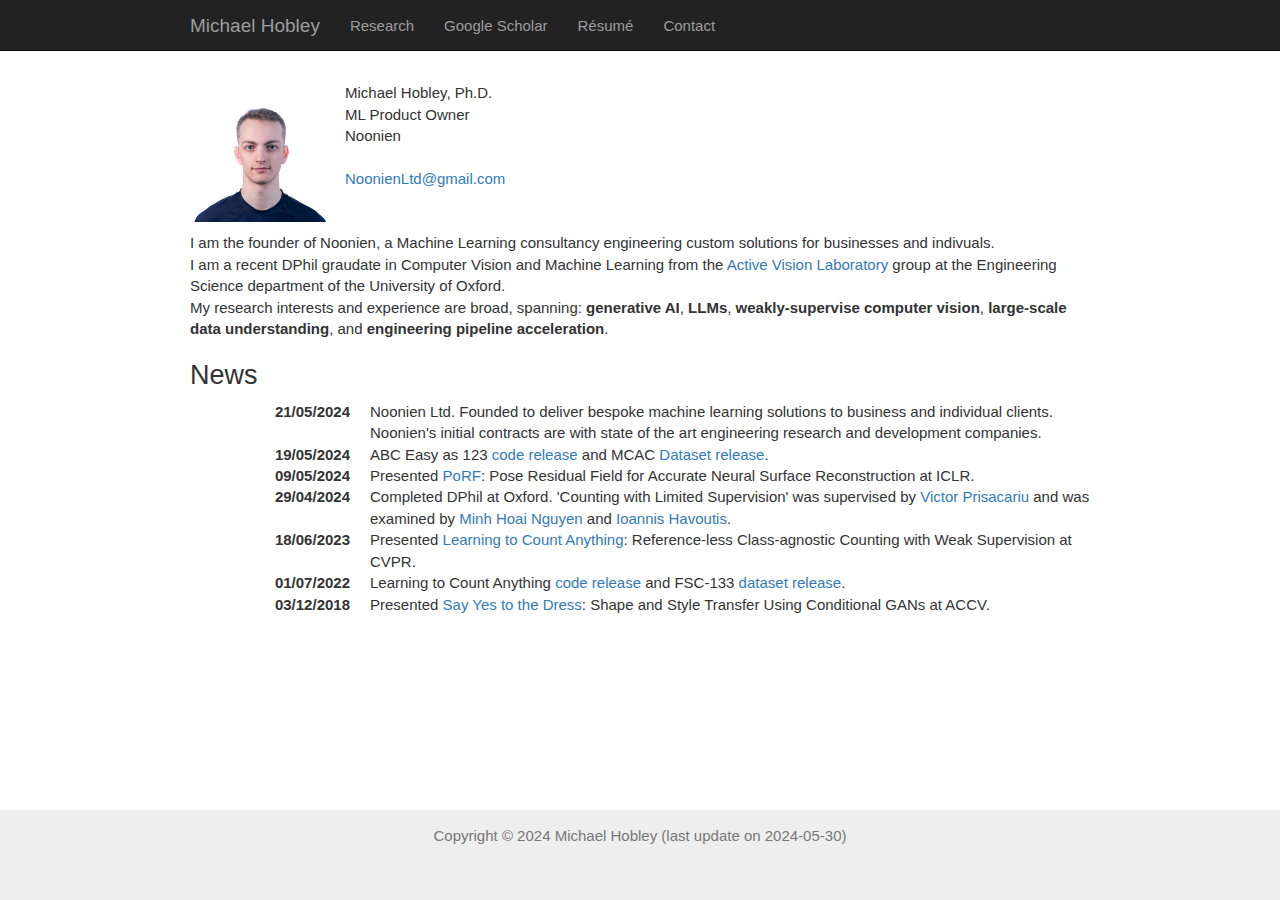
==== index.html @ 0b1c0800 "Initial commit" ====
<!DOCTYPE html>
<html>

<head>
  <meta http-equiv="Content-Type" content="text/html; charset=UTF-8">

  <meta http-equiv="X-UA-Compatible" content="IE=edge">
  <meta name="viewport" content="width=device-width, initial-scale=1">

  <title>Michael Hobley</title>
  <meta name="description" content="Michael Hobley&#39;s home page.
">

  <!-- Bootstrap -->
  <script async="" src="./files/async-ads.js"></script>
  <script type="text/javascript" async="" src="./files/f.txt"></script>
  <script type="text/javascript" async="" src="./files/ga.js"></script>
  <script type="text/javascript" src="./files/jquery.min.js"></script>
  <script type="text/javascript" src="./files/bootstrap.min.js"></script>

  <!-- Stylesheets -->
  <link rel="stylesheet" href="./files/syntax.css">
  <link rel="stylesheet" href="./files/main.css">
  <!-- Javascript -->


  <!-- Favicon -->
  <link rel="icon" href="./files/favicon.ico" type="image/x-icon">
  <link rel="shortcut icon" href="./files/favicon.ico" type="image/x-icon">

  <!-- Google Analytics -->
  <script type="text/javascript">
    var _gaq = _gaq || [];
    _gaq.push(['_setAccount', 'UA-818304-1']);
    _gaq.push(['_trackPageview']);

    (function () {
      var ga = document.createElement('script'); ga.type = 'text/javascript'; ga.async = true;
      ga.src = ('https:' == document.location.protocol ? 'https://ssl' : 'http://www') + '.google-analytics.com/ga.js';
      var s = document.getElementsByTagName('script')[0]; s.parentNode.insertBefore(ga, s);
    })();
  </script>


  <script src="./files/cse_element__en.js" type="text/javascript"></script>
  <link type="text/css" href="./files/default+en.css" rel="stylesheet">
  <link type="text/css" href="./files/minimalist.css" rel="stylesheet">
  <style>
    .flipX video::-webkit-media-text-track-display {
      transform: matrix(-1, 0, 0, 1, 0, 0) !important;
    }

    .flipXY video::-webkit-media-text-track-display {
      transform: matrix(-1, 0, 0, -1, 0, 0) !important;
    }

    .flipXYX video::-webkit-media-text-track-display {
      transform: matrix(1, 0, 0, -1, 0, 0) !important;
    }
  </style>
  <style>
    @keyframes blinkWarning {
      0% {
        color: red;
      }

      100% {
        color: white;
      }
    }

    @-webkit-keyframes blinkWarning {
      0% {
        color: red;
      }

      100% {
        color: white;
      }
    }

    .blinkWarning {
      -webkit-animation: blinkWarning 1s linear infinite;
      -moz-animation: blinkWarning 1s linear infinite;
      animation: blinkWarning 1s linear infinite;
    }
  </style>
</head>


<body>

  <nav class="navbar navbar-inverse navbar-static-top">
    <div class="container">
      <div class="navbar-header">
        <button type="button" class="navbar-toggle collapsed" data-toggle="collapse" data-target="#navbar"
          aria-expanded="false" aria-controls="navbar">
          <span class="sr-only">Toggle navigation</span>
          <span class="icon-bar"></span>
          <span class="icon-bar"></span>
          <span class="icon-bar"></span>
        </button>
        <a class="navbar-brand" href="./index.html">Michael Hobley</a>
      </div>

      <div id="navbar" class="collapse navbar-collapse">
        <ul class="nav navbar-nav">


          <li><a href="./pub.html">Research</a></li>
          <li><a href="https://scholar.google.co.uk/citations?user=2EftbyIAAAAJ&hl=en">Google Scholar</a></li>
          <li><a href="./files/MAHobley-resume.pdf">Résumé</a></li>
          <li><a href="./contact.html">Contact</a></li>
        </ul>
      </div><!--/.nav-collapse -->
    </div>
  </nav>


  <div class="container">
    <div class="row">
      <br>
      <div class="col-xs-4 col-sm-3 col-md-2 bottom-buffer" style="padding-right: 0">
        <img style="width: 100%" alt="Michael Hobley" src="./files/headshot.jpg" class="hoverZoomLink">
      </div>
      <div class="col-xs-8 col-sm-4 col-md-4 bottom-buffer">
        Michael Hobley,&nbsp;Ph.D.<br>
        ML Product Owner<br>
        Noonien<br>
        <br>
        <ul class="list-unstyled">
          <li>
            <a href="mailto:NoonienLtd@gmail.com" rel="self"> NoonienLtd@gmail.com</a>
          </li>
        </ul>
      </div>
    </div>

    <p>
      I am the founder of Noonien, a Machine Learning consultancy engineering custom solutions for businesses and
      indivuals.
      <br>
      I am a recent DPhil graudate in Computer Vision and Machine Learning from the
      <a href="http://www.robots.ox.ac.uk/~lav/">Active Vision Laboratory</a> group at the Engineering
      Science department of the University of Oxford.
      <br>
      My research interests and experience are broad, spanning: <b>generative AI</b>, <b>LLMs</b>, <b>weakly-supervise computer
        vision</b>,
      <b>large-scale data understanding</b>, and <b>engineering pipeline acceleration</b>.


    <h2>News</h2>
    <dl class="dl-horizontal">
      <dt>21/05/2024</dt>
      <dd>
        Noonien Ltd. Founded to deliver bespoke machine learning solutions to business and individual clients. Noonien's initial contracts are with state of the art engineering research and development companies.
      </dd>
      <dt>19/05/2024</dt>
      <dd>
        ABC Easy as 123 <a href="https://github.com/ActiveVisionLab/ABC123">code release</a> and MCAC <a href="https://MCAC.active.vision">Dataset release</a>.
      </dd>
      <dt>09/05/2024</dt>
      <dd>
        Presented <a href="https://porf.active.vision">PoRF</a>: Pose Residual Field for Accurate Neural Surface Reconstruction at ICLR.
      </dd>
      <dt>29/04/2024</dt>
      <dd>
        Completed DPhil at Oxford. 'Counting with Limited Supervision' was supervised by <a href="https://www.robots.ox.ac.uk/~victor//">Victor Prisacariu</a> and was examined by <a href="https://www3.cs.stonybrook.edu/~minhhoai/">Minh Hoai Nguyen</a> and <a href="https://ihavoutis.github.io">Ioannis Havoutis</a>.
      </dd>
      <dt>18/06/2023</dt>
      <dd>
        Presented <a href="https://countinganything.active.vision">Learning  to Count Anything</a>: Reference-less Class-agnostic Counting with Weak Supervision at CVPR.
      </dd>
      <dt>01/07/2022</dt>
      <dd>
        Learning  to Count Anything <a href="https://github.com/ActiveVisionLab/LearningToCountAnything"> code release</a> and FSC-133 <a href="https://github.com/ActiveVisionLab/LearningToCountAnything"> dataset release</a>.
      </dd>
      <dt>03/12/2018</dt>
      <dd>
        Presented<a href="https://ora.ox.ac.uk/objects/uuid:4609b5e4-38ba-4825-9027-2ff82810139e/files/m4a84533a9a5967a00a611d685d370364"> Say Yes to the Dress</a>: Shape and Style Transfer Using Conditional GANs at ACCV.
      </dd>


      <div id="footer" class="container-fluid navbar-fixed-bottom text-center">
        <div class="row">Copyright © 2024 Michael Hobley (last update on 2024-05-30)






        </div>
      </div>
      <table cellspacing="0" cellpadding="0" role="presentation" class="gstl_50 gssb_c"
        style="width: 200px; display: none; top: 165px; position: absolute; left: 483px;">
        <tbody>
          <tr>
            <td class="gssb_f"></td>
            <td class="gssb_e" style="width: 100%;"></td>
          </tr>
        </tbody>
      </table>
</body>

</html>
---- files/syntax.css ----
.highlight table td { padding: 5px; }
.highlight table pre { margin: 0; }
.highlight, .highlight .w {
  color: #586e75;
}
.highlight .err {
  color: #002b36;
  background-color: #dc322f;
}
.highlight .c, .highlight .ch, .highlight .cd, .highlight .cm, .highlight .cpf, .highlight .c1, .highlight .cs {
  color: #657b83;
}
.highlight .cp {
  color: #b58900;
}
.highlight .nt {
  color: #b58900;
}
.highlight .o, .highlight .ow {
  color: #93a1a1;
}
.highlight .p, .highlight .pi {
  color: #93a1a1;
}
.highlight .gi {
  color: #859900;
}
.highlight .gd {
  color: #dc322f;
}
.highlight .gh {
  color: #268bd2;
  background-color: #002b36;
  font-weight: bold;
}
.highlight .k, .highlight .kn, .highlight .kp, .highlight .kr, .highlight .kv {
  color: #6c71c4;
}
.highlight .kc {
  color: #cb4b16;
}
.highlight .kt {
  color: #cb4b16;
}
.highlight .kd {
  color: #cb4b16;
}
.highlight .s, .highlight .sa, .highlight .sb, .highlight .sc, .highlight .dl, .highlight .sd, .highlight .s2, .highlight .sh, .highlight .sx, .highlight .s1 {
  color: #859900;
}
.highlight .sr {
  color: #2aa198;
}
.highlight .si {
  color: #d33682;
}
.highlight .se {
  color: #d33682;
}
.highlight .nn {
  color: #b58900;
}
.highlight .nc {
  color: #b58900;
}
.highlight .no {
  color: #b58900;
}
.highlight .na {
  color: #268bd2;
}
.highlight .m, .highlight .mb, .highlight .mf, .highlight .mh, .highlight .mi, .highlight .il, .highlight .mo, .highlight .mx {
  color: #859900;
}
.highlight .ss {
  color: #859900;
}
---- files/default+en.css ----
/** Copyright 2005 Google Inc. All rights reserved. */

/* the GSearchControl CSS Classes
 * .gsc-control: the primary class of the control
 */
.gsc-control {
  width: 300px;
}

.gsc-control div {
  position: static;
}

/* Slight reset to make the preview have ample padding. */
.gsc-control-cse {
  padding: 1em;
}

.gsc-control-cse,
.gsc-control-cse .gsc-table-result {
  width: auto;
  font-family: Arial, sans-serif;
  font-size: 13px;
}

.gsc-control-wrapper-cse {
  width: 100%;
}

/* control inputs
 * .gsc-search-box: the container that hosts the text input area
 * .gsc-input: the text input area
 * .gsc-keeper: the save link below savable results
 */
form.gsc-search-box {
  font-size: 13px;
  margin-top: 0;
  margin-right: 0;
  margin-bottom: 4px;
  margin-left: 0;
  width: 100%;
}

/*
 * This table contains the input element as well as the search button
 * Note that the search button column is fixed width, designed to hold the
 * button div's background image
 */
table.gsc-search-box {
  border-style: none;
  border-width: 0;
  border-spacing: 0 0;
  width: 100%;
  margin-bottom: 2px;
}

table.gsc-search-box td {
  vertical-align: middle;
}

table.gsc-search-box td.gsc-input {
  padding-right: 12px;
}

.gsc-search-button {
  width: 1%;
}

.gsc-search-button-v2 svg {
  fill: #fff;
}

/* Firefox button fix */
button::-moz-focus-inner {
  padding: 0;
  border: 0;
}

.gsc-clear-button {
  width: 14px;
}

.gsc-branding,
.gcsc-branding {
  display: -ms-flexbox;
  display: flex;
  justify-content: flex-end;
  padding: 4px;
}

.gsc-branding-text,
.gcsc-branding-text {
  vertical-align: top;
  padding-bottom: 2px;
  text-align: right;
  font-size: 11px;
  margin-right: 2px;
  color: #666;
}

.gsc-branding-text:first-child,
.gcsc-branding-text:first-child {
  flex-grow: 1;
}

.gsc-branding-img-noclear,
.gcsc-branding-img-noclear {
  width: 51px;
  vertical-align: bottom;
}

.gsc-branding-img,
.gcsc-branding-img {
  width: 65px;
  vertical-align: bottom;
}

.gsc-branding-youtube .gsc-branding-img-noclear {
  width: 55px;
}

.gsc-branding-youtube .gsc-branding-img {
  width: 69px;
}

.gsc-branding-vertical .gsc-branding-text .gsc-branding-text {
  margin-right: 0;
  text-align: center;
}

.gsc-branding-vertical .gsc-branding-img-noclear {
  text-align: center;
}

.gsc-branding-img,
.gsc-branding-img-noclear,
.gcsc-branding-img,
.gcsc-branding-img-noclear {
  position: relative;
  top: -1px;
  padding-left: 2px;
  padding-right: 2px;
}

.gsc-branding-img,
.gsc-branding-img-noclear,
.gcsc-branding-img,
.gcsc-branding-img-noclear {
  margin: 0 0 0 0;
  padding-top: 0;
  padding-bottom: 0;
  border: none;
  display: inline;
}

.gcsc-branding-text {
  white-space: nowrap;
}

.gcsc-branding-text {
  margin: 0 2px;
}

.gcsc-branding-img-noclear {
  width: auto;
}

.gsc-branding-clickable {
  cursor: pointer;
}

.gsc-search-button {
  margin-left: 2px;
}

.gsc-clear-button {
  display: inline;
  text-align: right;
  margin-left: 4px;
  margin-right: 4px;
  padding-left: 10px;
  background-repeat: no-repeat;
  background-position: center center;
  background-image: url('//www.google.com/cse/static/css/v2/clear.png');
  cursor: pointer;
}

.gsc-clear-button:hover {
  background-image: url('//www.google.com/cse/static/css/v2/clear-hover.png');
}

.gsc-search-box-tools .gsc-clear-button {
  display: none;
}

.gsc-results-close-btn {
  background-image: url("//www.google.com/images/nav_logo114.png");
  background-repeat: no-repeat;
  background-position: -140px -230px;
  float: right;
  display: none;
  opacity: 0;
  height: 12px;
  width: 12px;
  position: absolute !important;
  top: 20px;
  right: 20px;
  cursor: pointer;
}

.gsc-results-close-btn-visible {
  display: block;
  opacity: 1;
}

.gsc-results-wrapper-overlay {
  border: none;
  margin: auto;
  border-radius: 1px;
  overflow: auto;
  height: 80%;
  -webkit-box-shadow: 0 3px 10px rgba(34, 25, 25, 0.4);
  -moz-box-shadow: 0 3px 10px rgba(34, 25, 25, 0.4);
  -ms-box-shadow: 0 3px 10px rgba(34, 25, 25, 0.4);
  -o-box-shadow: 0 3px 10px rgba(34, 25, 25, 0.4);
  box-shadow: 0 3px 10px rgba(34, 25, 25, 0.4);
  border-collapse: separate;
  background: white;
  padding: 30px;
  width: 70%;
  position: fixed !important;
  top: 5%;
  left: 12%;
  opacity: 0;
  z-index: 100002;
  visibility: hidden;
  -webkit-transition: all 0.25s linear;
  -moz-transition: all 0.25s linear;
  -ms-transition: all 0.25s linear;
  -o-transition: all 0.25s linear;
  transition: all 0.25s linear;
  /* For IE 8 */
  -ms-filter: "progid:DXImageTransform.Microsoft.Shadow(Strength=7, Direction=135, Color='#888888')";
  /* For IE 5.5 - 7 */
  filter: progid:DXImageTransform.Microsoft.Shadow(Strength=7, Direction=135, Color='#888888');

}

.gsc-results-wrapper-visible {
  opacity: 1 !important;
  visibility: visible !important;
}

.gsc-modal-background-image {
  position: fixed !important;
  top: 0;
  left: 0;
  height: 130%;
  width: 100%;
  z-index: 100001;
  background-color: white;
  opacity: 0;
  -ms-filter: "alpha(opacity=0)";
  filter: alpha(opacity=0);
  display: none;
  -webkit-transition: all 0.25s linear;
  -moz-transition: all 0.25s linear;
  -ms-transition: all 0.25s linear;
  -o-transition: all 0.25s linear;
  transition: all 0.25s linear;
}

.gsc-modal-background-image-visible {
  opacity: 0.8;
  -ms-filter: "alpha(opacity=80)";
  filter: alpha(opacity=80);
  display: block;
}

.gsc-overflow-hidden {
  overflow: hidden;
}

/*
 * Given that this is sitting in a variable width table cell, the idea is
 * for it to consume the entire cell. The adjacent cell contains the search
 * button and that is a fixed width cell.
 */
input.gsc-input {
  padding: 1px 6px;
  border: 1px solid #ddd;
  width: 99%;
}

.gsc-search-box .gsc-input>input:hover,
.gsc-input-box-hover {
  border: 1px solid #b9b9b9;
  border-top-color: #a0a0a0;
  box-shadow: inset 0 1px 2px rgba(0, 0, 0, .1);
  outline: none;
}

.gsc-keeper {
  color: #36c;
  text-decoration: underline;
  font-size: 13px;
  cursor: pointer;
  font-weight: normal;

  padding-left: 16px;
  background-repeat: no-repeat;
  background-position: 1px 3px;
  background-image: url('//www.google.com/cse/static/css/blue_check.gif');
}

/* tabbed mode of search control
 * .gsc-positioningWrapper: wrapper for absolute positioning of gradient
 * .gsc-tabsArea: the box containing all of the tabs
 * .gsc-tabsAreaInvisible: same as above, but this is the state when search has been cleared
 * .gsc-tabHeader: an individual tab
 * .gsc-tabHeader.gsc-tabhActive: the active tab
 * .gsc-tabHeader.gsc-tabhInactive: an inactive tab
 * .gsc-tabData: the data area/box containing results and header data for each tab
 * .gsc-tabData.gsc-tabdActive: the data area for the active tab
 * .gsc-tabData.gsc-tabdInactive: the data area for inactive tabs
 */
.gsc-positioningWrapper {
  position: relative;
}

.gsc-tabsArea {
  clear: both;
  margin-top: 6px;
  border-bottom: 1px solid #dfe1e5;
}

.gsc-tabsArea .gs-spacer,
.gsc-refinementsArea .gs-spacer {
  display: none;
}

.gsc-tabsAreaInvisible,
.gsc-refinementsAreaInvisible,
.gsc-refinementBlockInvisible {
  display: none;
}

.gsc-tabHeader {
  border: none;
  font-size: 13px;
  font-weight: bold;
  line-height: 27px;
  min-width: 54px;
  padding: 0 8px 1px 8px;
  text-align: center;
}

.gsc-tabHeader.gsc-tabhInactive {
  cursor: pointer;
}

.gsc-tabData.gsc-tabdActive {
  display: block;
}

.gsc-tabData.gsc-tabdInactive {
  display: none;
}

/* gsc-resultsbox-invisible is preferred over gsc-tabdActive */
.gsc-tabData.gsc-tabdActive.gsc-resultsbox-invisible {
  display: none;
}

.gsc-refinementsArea {
  border-bottom: 1px solid #dfe1e5;
  clear: both;
  margin: 6px 0 4px 0;
}

.gsc-refinementHeader {
  position: static;
  margin-right: 2px;
  padding: 2px 8px 0 8px;
}

.gsc-refinementHeader.gsc-refinementhInactive {
  cursor: pointer;
  padding-bottom: 2px;
}

/* tab specific results header suppression
 * - no twiddle, tabbed mode runs in full expand mode
 * - no title
 * - no stats
 */
.gsc-tabData .gsc-resultsHeader .gsc-title {
  display: none;
}

.gsc-tabData .gsc-resultsHeader .gsc-stats {
  display: none;
}

.gsc-tabData .gsc-resultsHeader .gsc-results-selector {
  display: none;
}

/* style for auto-completion table
 * .gsc-completion-selected: highlighted completions.
 * .gsc-completion-container: styling for the table which contains the completions
 * .gsc-completion-promotion-selected: highlighted promotions
 */
.gsc-completion-selected {
  background: #eee;
  cursor: default;
}

.gsc-completion-selected .gsc-completion-promotion-table {
  cursor: pointer;
}

.gsc-completion-container {
  font-family: Arial, sans-serif;
  font-size: 13px;
  background: white;
  border: 1px solid #ddd;
  border-top-color: #d9d9d9;
  box-shadow: 0 2px 4px rgba(0, 0, 0, 0.2);
  -moz-box-shadow: 0 2px 4px rgba(0, 0, 0, 0.2);
  -webkit-box-shadow: 0 2px 4px rgba(0, 0, 0, 0.2);
  margin: 0;
}

.gsc-completion-title {
  color: #00c;
  line-height: normal;
  white-space: normal;
}

.gsc-completion-snippet {
  line-height: normal;
  white-space: normal;
}

.gsc-completion-container .gsc-completion-icon-cell {
  width: 42px;
  height: 42px;
  padding-right: 10px;
}

.gsc-completion-icon {
  /* place image in the middle */
  margin-left: auto;
  margin-right: auto;
  display: block;
  border: 1px solid #ddd;
}

.gsc-completion-container .gsc-completion-promotion-table {
  font-size: inherit;
  background: inherit;
  margin: 5px 0;
  width: 100%;
}

/* the results for each section
 * .gsc-resultsbox-{visible,invisible}: a complete-collection of results including headers
 * .gsc-results: the collection of results for a given searcher
 * .gsc-result: a generic result within the control. each result has this class, as well as .gsc-xxxResult where xxx is web, image, local, blog, etc.
 */
.gsc-resultsbox-visible {
  display: block;
}

.gsc-resultsbox-invisible {
  display: none;
}

.gsc-results {
  padding-bottom: 2px;
  width: 99%;
}

.gsc-result {
  margin-bottom: 10px;
}

.gsc-result .gs-title {
  height: auto;
  overflow: hidden;
}

/* Ads */
.gsc-results .gsc-result .gs-ad-marker {
  display: none;
}

.gsc-wrapper {
  position: relative;
  display: block;
}

.gsc-adBlock {
  position: relative;
  display: block;
  border-bottom: 1px solid #e9e9e9;
  margin-bottom: 4px;
  padding-bottom: 5px;
}

.gsc-adBlock h2 {
  float: right;
  margin: 3px 5px 0;
  font-weight: normal;
  font-size: .9em;
  color: #676767;
}

.gsc-adBlock .gsc-ad {
  padding-left: 8px;
  padding-top: 5px;
  padding-right: 3px;
}

.gsc-adBlock .gsc-ad a {
  font-weight: bolder;
  color: #00c;
  line-height: 1.4em;
}

.gsc-adBlock .gsc-ad cite {
  font-style: normal;
  color: green;
}

.gsc-adBlock .gsc-ad span {
  padding-left: 8px;
}

.gsc-adBlockNoHeight {
  height: 0;
}

.gsc-adBlockInvisible {
  display: none;
}

.gsc-adBlockVertical {
  position: relative;
  display: block;
  float: right;
  clear: right;
  width: 30%;
}

.gsc-adBlockBottom {
  position: relative;
  display: block;
  border-bottom: 1px solid #e9e9e9;
  border-top: 1px solid #e9e9e9;
  margin-bottom: 4px;
}

.gsc-thinWrapper {
  width: 69%;
  float: left;
  overflow: hidden;
}

.gsc-wrapper.gsc-thinWrapper {
  border-right: 1px solid #e9e9e9;
}

.gsc-adBlockVertical h2 {
  text-align: center;
  font-weight: normal;
  font-size: .9em;
  color: #676767;
  margin-top: 6px;
}

.gsc-adBlockVertical .gsc-ad {
  padding-left: 8px;
  padding-top: 5px;
}

.gsc-adBlockVertical .gsc-ad a {
  font-weight: bolder;
  color: #00c;
  line-height: 1.4em;
}

.gsc-adBlockVertical .gsc-ad cite {
  font-style: normal;
  color: green;
  display: block;
}

/* Standard configuration div/form */
.gsc-config {
  border: 1px solid #e9e9e9;
  margin-top: 0;
  margin-bottom: 10px;
  padding-top: 2px;
  padding-left: 6px;
  padding-right: 6px;
  padding-bottom: 6px;
}

.gsc-config {
  margin-bottom: 0;
}

.gsc-configSetting {
  margin-top: 6px;
}

.gsc-configSetting_Label {
  color: #676767;
}

.gsc-configSettingInput {
  color: #676767;
  border: 1px solid #e9e9e9;
  width: 75%;
}

.gsc-configSettingCheckbox {
  color: #676767;
  margin-right: 6px;
}

.gsc-configSettingCheckboxLabel {
  display: inline;
  color: #676767;
}

.gsc-configSettingSubmit {
  margin-top: 8px;
  text-align: right;
}

.gsc-configSettingSubmit {
  display: inline;
  font-size: 11px;
  cursor: pointer;
}

/* Added so elements inside a result are properly cleared by the container. */
.gsc-webResult:after {
  content: ".";
  display: block;
  height: 0;
  clear: both;
  visibility: hidden;
}

.gsc-webResult {
  zoom: 1;  /* IE-specific hack to get the layout clearing right. */
}

/* Wrapper for a result. */
.gsc-webResult.gsc-result {
  margin: 0;
  padding: 10px 0;
  border: 1px solid #fff;
}

.gs-webResult .gs-visibleUrl {
  color: #008000;
  text-decoration: none;
}

.gsc-above-wrapper-area {
  border-bottom: 1px solid #e9e9e9;
  padding: 5px 0 5px 0;
}

.gsc-above-wrapper-area-invisible {
  display: none;
}

.gsc-above-wrapper-area-container {
  width: 100%;
}

.gsc-result-info {
  color: #676767;
  font-size: 13px;
  margin: 0;
  padding: 4px 4px 10px 4px;
  text-align: left;
}

.gsc-result-info-container {
  text-align: left;
}

.gsc-result-info-invisible {
  display: none;
}

.gsc-orderby-container {
  text-align: right;
  background: transparent;
}

.gsc-orderby-invisible {
  display: none;
}

.gsc-orderby-label {
  color: #676767;
  padding: 5px 5px 6px 0;
}

.gsc-selected-option-container {
  background-color: whiteSmoke;
  background-image: linear-gradient(top, whiteSmoke, #f1f1f1);
  border: 1px solid rgba(0, 0, 0, 0.1);
  border-radius: 2px;
  box-shadow: 0 1px 1px rgba(0, 0, 0, 0.1);
  color: #444;
  cursor: default;
  font-size: 11px;
  font-weight: bold;
  height: 27px;
  line-height: 27px;
  max-width: 90%;
  min-width: 54px;
  outline: 0;
  padding: 0 28px 0 6px;
  position: relative;
  text-align: center;
}

.gsc-selected-option {
  position: relative;
  width: 100%;
}

.gsc-control-cse .gsc-option-selector {
  border: none;
  height: 11px;
  margin-top: -4px;
  position: absolute;
  right: 5px;
  top: 12px;
  width: 7px;
  padding: 0 5px 0 5px;
  background: url(//ssl.gstatic.com/ui/v1/disclosure/small-grey-disclosure-arrow-down.png) center no-repeat
}

.gsc-option-menu-invisible {
  display: none;
}

.gsc-control-cse .gsc-option-menu-container {
  color: #000;
  font-size: 80%;
  position: relative;
}

.gsc-control-cse .gsc-option-menu {
  background: #fff;
  border: 1px solid #eee;
  border: 1px solid rgba(0, 0, 0, .2);
  box-shadow: 0 2px 4px #eee;
  box-shadow: 0 2px 4px rgba(0, 0, 0, 0.2);
  cursor: default;
  font-size: 13px;
  margin: 0;
  max-height: 360px;
  outline: none;
  padding: 6px 0;
  position: absolute;
  right: 0;
  top: 0;
  z-index: 7;
}

.gsc-option-menu-item {
  color: #777;
  cursor: pointer;
  list-style: none;
  margin: 0;
  padding: 0 30px 0 30px;
  white-space: nowrap;
}

.gsc-option-menu-item-highlighted {
  background-color: #eee;
  border-color: #eee;
  border-width: 1px 0;
  color: #333;
}

.gsc-option {
  cursor: pointer;
  list-style: none;
  white-space: nowrap;
  line-height: 27px;
  text-align: left;
}

.gs-web-image-box,
.gs-promotion-image-box {
  float: left;
  padding: 2px 8px 2px 0;
  margin-right: 0;
  margin-left: 0;
  text-align: center;
  width: 62px; /* default width + 1px border */
}

.gs-web-image-box .gs-image,
.gs-promotion-image-box .gs-promotion-image {
  border: 1px solid #e2e2e2;
  max-width: 60px; /* Small icons width. */
  max-height: 120px;  /* Limit height too. */
  /* IE-specific hack to simulate max-width and max-height. */
  /* For IE, image size will be 105 because various default
   * values for margins and borders are different.
   */
  width: expression(this.width > 64 ? '64px': true);
  height: expression(this.height > 120 ? '120px': true);
}

.gs-action {
  display: inline;
  margin-right: 0.6em;
}

.gs-action .gs-action {
  color: #77c;
}

.gs-action.cart .gs-action,
.gs-action.star .gs-action,
.gs-action.rss .gs-action,
.gs-action.download .gs-action,
.gs-action.email .gs-action,
.gs-action.mobile .gs-action,
.gs-action.share .gs-action,
.gs-action.fullscreen .gs-action,
.gs-action.generic .gs-action,
.gs-action.link .gs-action {
  padding-left: 18px;
  background: transparent url('//www.google.com/cse/images/action_icons_sprite.gif') no-repeat;
}

.gs-action.cart .gs-action {
  background-position: 0 0;
}

.gs-action.star .gs-action {
  background-position: -16px -34px;
}

.gs-action.rss .gs-action {
  background-position: -48px -98px;
}

.gs-action.download .gs-action {
  background-position: -64px -128px;
}

.gs-action.email .gs-action {
  background-position: -112px -224px;
}

.gs-action.mobile .gs-action {
  background-position: -131px -257px;
}

.gs-action.share .gs-action {
  background-position: -32px -64px;
}

.gs-action.fullscreen .gs-action {
  background-position: -79px -162px;
}

.gs-action.generic .gs-action {
  background-position: -144px -290px;
}

.gs-action.link .gs-action {
  background-position: -159px -321px;
}

/* Image Search */
.gs-ellipsis {
  overflow: hidden;
  text-align: left;
  text-overflow: ellipsis;
  -o-text-overflow: ellipsis;
  -ms-text-overflow: ellipsis;
  white-space: nowrap;
}

.gsc-imageResult-column {
  margin-right: 70px;
}

.gs-imageResult {
  break-inside: avoid;
  overflow: hidden;
}

.gs-imageResult .gs-image-box {
  position: relative;
}

.gs-imageResult .gs-text-box {
  color: #999;
  height: 4em;
}

/* No padding for image result */
.gs-imageResult .gs-title,
.gs-imageResult .gs-snippet,
.gs-imageResult .gs-visibleUrl,
.gs-imageResult .gs-visibleUrl-short,
.gs-imageResult .gs-spelling {
  padding: 0;
}

/* Color hover text, but not no results text */
.gs-imageResult:not(.gs-no-results-result) .gs-snippet {
  overflow: hidden;
  white-space: nowrap;
  color: #eee;
}

.gs-imageResult .gs-size {
  display: inline;
}

.gs-imageResult .gs-image-box {
  text-align: center; /* center align image in image box */
}

.gs-imageResult .gs-image-box .gs-image {
  border: none;
}

.gs-image-scalable {
  height: 180px;
}

.gs-selectedImageResult {
  /* 180px (gs-image-scalable height) + 2*5px (gs-image-thumbnail-box padding) +
   * 350px (gs-imagePreviewArea height)
   */
  height: 540px;
}

.gs-imagePreview {
  display: block;
  max-height: 100%;
  max-width: 100%;
}

/* Avoid auto dimensions for SVGs, lest they be hidden */
.gs-imagePreview:not([src$=".svg"]) {
  height: auto;
  width: auto;
}

.gs-imagePreviewArea {
  display: -ms-flexbox;
  display: flex;
  -ms-flex-pack: distribute;
  justify-content: center;
  -ms-flex-align: center;
  align-items: center;
  position: absolute;
  background: #222;
  width: 100%;
  height: 350px;
  left: 0;
  z-index: 100000;
}

.gs-imagePreviewArea-invisible {
  display: none;
}

.gs-previewSnippet {
  margin: 30px;
}

.gs-previewLink {
  color: #eee;
  font-size: 18px;
  text-decoration: none;
}

.gs-imagePreviewArea>.gs-previewLink {
  -ms-flex-align: center;
  align-items: center;
  display: -ms-flexbox;
  display: flex;
  height: 100%;
}

.gs-previewTitle,
.gs-previewUrl,
.gs-previewSize {
  margin: 10px 0;
  color: #eee;
}

.gs-previewDescription {
  margin: 20px 0;
  color: #ccc;
}

/* Popup layout related styles */

.gsc-imageResult .gs-imageResult-popup {
  border: 0;
  margin: 0;
  width: auto; /* Override the default image result width */
  overflow: visible; /* popup box may overflow and should be visible */
  position: relative;
}

/* Instead put margin bottom and right on searcher image thumbnail. */
.gs-imageResult-popup .gs-image-thumbnail-box {
  padding: 5px;
}

.gs-imageResult-popup .gs-image-box {
  width: auto;
}

.gs-imageResult-popup .gs-image-popup-box {
  width: calc(100% - 20px);
  position: absolute;
  padding: 5px;
  margin: 5px;
  left: 0;
  bottom: 0;
  background: rgba(51, 51, 51, 0.8);
  display: none;
}

.gs-imageResult-popup .gs-image-popup-box .gs-image-box {
  display: none;
}

.gs-imageResult-popup .gs-image-popup-box .gs-text-box {
  height: auto;
  width: auto;
}

/* Do not show title for compact layout such as classic and popup */
.gs-imageResult-popup .gs-text-box .gs-title {
  display: none;
}


/* Video Search
 * - single line title
 */

.gsc-videoResult .gs-videoResult .gs-title {
  line-height: 1.3em;
  height: 1.3em;
  overflow: hidden;
}

.gsc-videoResult .gs-videoResult .gs-snippet {
  line-height: 1.3em;
  max-height: 2.6em;
  overflow: hidden;
}

/* trailing more link at the bottom of a collection of results */
.gsc-imageResult .gsc-trailing-more-results {
  clear: both;
}

.gsc-results .gsc-trailing-more-results {
  margin-bottom: 10px;
}

.gsc-results .gsc-trailing-more-results,
.gsc-results .gsc-trailing-more-results * {
  color: #00c;
  text-decoration: underline;
}

/* trailing cursor section */
.gsc-imageResult .gsc-cursor-box {
  clear: both;
}

.gsc-results .gsc-cursor-box .gsc-trailing-more-results {
  margin-bottom: 0;
  display: inline;
}

.gsc-results .gsc-cursor {
  color: #333;
  display: inline;
  fill: #333;
}

.gsc-results .gsc-cursor-box {
  margin-bottom: 10px;
}

.gsc-results .gsc-cursor-box .gsc-cursor-page {
  cursor: pointer;
  color: #000;
  margin-right: 8px;
  display: inline;
}

.gsc-results .gsc-cursor-box .gsc-cursor-current-page {
  cursor: default;
  color: #a90a08;
  font-weight: bold;
  text-decoration: none;
}

/*** End of Control, Begin Results ***/

/* generic, cross cutting result style
 * - in the form of .gs-result .gs-xxx where xxx is the generic style
 * .gs-title: typically the first line of a result, typically a link, image results over ride this, since for image results, the image is the link
 * .gs-divider: typically separates results from ads
 * .gs-visibleUrl: typically the last line of a result, displayed in green. sometimes a link (like in blog search)
 * .gs-clusterUrl: for news, and other similar services, this is a cluster of additional results
 * .gs-image: an actual image in a result
 * .gs-phone: a phone number
 * .gs-address: an address (includes street, city, region, country)
 * .gs-streetAddress: a street (including #)
 * .gs-city: a city
 * .gs-region: a region (zip code, area, etc.)
 * .gs-country: a country
 * .gs-snippet: snippetized content
 * .gs-watermark: indicator that user selected this result
 * .gs-metadata: generic metadata, e.g.,
 * .gs-image-box: generic container for a result's image (within a table)
 * .gs-text-box: generic container for a result's text content (within a table). Note that this class, and image-box are only used in video
 */
.gs-result .gs-title,
.gs-result .gs-title * {
  color: #00c;
  text-decoration: none;
}

a .gs-captcha-info-link{
  color: #00c;
  text-decoration: none;
  text-decoration: underline;
  cursor: pointer;
}

.gsc-control-cse .gs-spelling,
.gsc-control-cse .gs-result .gs-title,
.gsc-control-cse .gs-result .gs-title * {
  font-size: 16px;
}

.gsc-control-cse .gs-result .gs-spelling-original {
  font-size: 13px;
}

.gs-divider {
  padding-bottom: 8px;
  text-align: center;
  color: #676767;
}

/* relative and absolute dates, note, news/books inlines these */
.gs-relativePublishedDate,
.gs-publishedDate {
  color: #6f6f6f;
  text-decoration: none;
}

.gs-result .gs-clusterUrl {
  color: #008000;
  text-decoration: underline;
  cursor: pointer;
}

.gs-newsResult .gs-publisher {
  color: #6f6f6f;
  display: inline;
  text-decoration: none;
}

/*
 * For news results there are two dates...
 * The relative date is visible while in the
 * search control and the published date
 * is visible when clipped. Why? It doesn't
 * make sense to say 4 hours ago for a clipped
 * result...
 */

/* establish the base style */
.gs-newsResult .gs-relativePublishedDate,
.gs-newsResult .gs-publishedDate {
  display: inline;
  margin-left: 4px;
}

/* base styling for relative date is none */
.gs-blogResult .gs-relativePublishedDate,
.gs-newsResult .gs-relativePublishedDate {
  display: none;
}

/* suppress publishedDate while in the control */
.gsc-blogResult .gs-blogResult .gs-publishedDate,
.gsc-newsResult .gs-newsResult .gs-publishedDate {
  display: none;
}

/* enable relativePublishedDate while in the control */
.gsc-blogResult .gs-blogResult .gs-relativePublishedDate,
.gsc-newsResult .gs-newsResult .gs-relativePublishedDate {
  display: inline;
}

.gs-newsResult .gs-location {
  color: #6f6f6f;
  display: inline;
  text-decoration: none;
}

.gs-promotion .gs-title,
.gs-promotion .gs-title * {
  text-decoration: none;
}

.gs-title .gs-promotion-title-right {
  color: #000;
}

.gsc-webResult.gsc-result.gsc-promotion {
  background-color: #fff;
}

.gs-fileFormat {
  color: #666;
  font-size: 12px;
}

.gs-fileFormatType {
  font-size: 12px;
}

.gs-promotion table {
  border: none;
  border-style: none;
  border-width: 0;
  border-spacing: 0 0;
  margin: 0 0 0 0;
  padding: 0 0 0 0;
}

.gs-promotion table .gs-snippet a .gs-title,
.gs-promotion table .gs-snippet a .gs-title * {
  font-size: 13px;
}

.gs-promotion em {
  font-style: normal;
  font-weight: bold;
}

.gs-promotion .gs-title em {
  color: inherit;
  text-decoration: inherit;
}

.gs-result .gs-image,
.gs-result .gs-promotion-image {
  vertical-align: middle;
  border: 1px solid #e2e2e2;
}

.gs-result .gs-directions,
.gs-result .gs-directions * {
  color: #77c;
  font-weight: normal;
  text-decoration: underline;
  cursor: pointer;
}

.gs-secondary-link,
.gs-secondary-link * {
  color: #77c;
  font-weight: normal;
  text-decoration: underline;
  cursor: pointer;
}

/* wrapper around user supplied to/from mode directions
 * normally this is disabled by default, and gs-directions is enabled
 * apps can easily switch this by setting display:block on the rule below,
 * and display:none on the rule above
 * e.g., add these two rules to switch local results into
 * alternate style driving directions
 * .gs-localResult .gs-directions-to-from { display: block; }
 * .gs-localResult .gs-directions { display: none; }
 */
.gs-result .gs-directions-to-from {
  display: none;
  margin-top: 4px;
}

.gs-result .gs-directions-to-from .gs-label {
  display: inline;
  margin-right: 4px;
}

.gs-result .gs-directions-to-from .gs-secondary-link {
  display: inline;
}

.gs-result .gs-directions-to-from .gs-spacer {
  display: inline;
  margin-right: 3px;
  margin-left: 3px;
}

.gs-videoResult .gs-publisher {
  color: #008000;
  text-decoration: none;
}

.gs-result a {
  cursor: pointer;
}

.gsc-loading-fade .gsc-result-info,
.gsc-loading-fade .gsc-loading-resultsRoot,
.gsc-loading-resultsRoot, /* customized root */
.gsc-loading-fade .gsc-loading-refinementsArea,
.gsc-loading-fade .gsc-adBlock,
.gsc-loading-fade .gsc-adBlockVertical,
.gsc-loading-fade .gsc-adBlockNoHeight {
  -ms-filter: "progid:DXImageTransform.Microsoft.Alpha(Opacity=33.3)";
  filter: alpha(opacity=33.3);
  opacity: 0.333;
}

.gs-no-results-result .gs-snippet,
.gs-error-result .gs-snippet {
  background-color: rgb(255, 244, 194);
  border: 1px solid rgb(255, 204, 51);
  display: inline-block;
  margin: 5px;
  padding: 5px;
}

.gs-backfill-message {
  padding: 8px 4px;
}

.gs-captcha-wrapper {
  margin-top: 12px;
}

span .gs-captcha-msg {
  color: #333;
  margin-top: 1px;
}

#recaptcha-wrapper {
  display: inline-block;
  margin-top: 30px;
}

.gs-stylized-error-result {
  text-align: center;
}

.gs-stylized-error-message {
  font-size: 24px;
  margin: 0 0 20px 0;
}

.gs-stylized-error-submessage {
  margin: 0 0 20px 0;
}

.gs-stylized-error-link {
  background: #1a73e8;
  border-radius: 15px;
  color: #fff;
  display: inline-block;
  padding: 5px 10px;
  text-decoration: none;
}

.gs-stylized-error-link {
  text-decoration: none;
}

.gs-result .gs-watermark {
  font-size: 10px;
  color: #77c;
}

.gs-results-attribution {
  text-align: center;
  margin-bottom: 4px;
}

.gs-results-attribution,
.gs-results-attribution * {
  font-size: 10px;
  color: #676767;
  text-decoration: none;
}

.gs-results-attribution a {
  color: #00c;
  cursor: pointer;
}

.gs-results-attribution a:hover {
  text-decoration: underline;
}

.gs-result .gs-metadata{
  color: #676767;
}

/* searcher specific styling for
 * - web ad
 * - web
 * - local
 * - image (none)
 * - blog (none)
 * - video (none)
 */

/* webAd search specific over rides
 * .gs-ad-marker: disabled in control, but on in green to indicate clipped result is an ad
 */
.gs-localAd .gs-ad-marker,
.gs-webAd .gs-ad-marker {
  padding-left: 4px;
}

.gs-webResult .gs-visibleUrl-short,
.gs-promotion .gs-visibleUrl-short {
  display: none;
}

.gs-webResult .gs-visibleUrl-long,
.gs-promotion .gs-visibleUrl-long {
  overflow: hidden;
}

.gs-webResult .gs-visibleUrl-long {
  display: none;
}

/* Per result labels */
.gs-webResult .gs-per-result-labels .gs-label {
  text-decoration: underline;
  cursor: pointer;
  padding: 3px;
  color: black;
}

.gs-webResult .gs-per-result-labels .gs-label.gs-labelActive {
  cursor: default;
  text-decoration: none;
}

/* local search specific over rides
 * - city, region displayed inline
 * - country suppressed
 * - small font size for info window's
 */

.gs-localAd .gs-address * {
  color: #676767;
}

.gs-localAd .gs-street {
  display: inline;
}

.gs-city {
  display: inline;
}

.gs-region {
  display: inline;
}

.gs-country {
  display: none;
}

.gs-infoWindow * {
  font-size: 11px;
}

/* video search specific over rides
 * - align the table data
 * - default image width garuntee
 * - appropriate cell seperation
 */

/* todo(markl): workaround until gre in gmail fixes his styles */
.gs-videoResult * {
  font-size: 13px;
}

.gs-videoResult td .gs-image-box {
  width: 110px;
  height: 78px;
}

.gs-videoResult td .gs-text-box {
  vertical-align: top;
  margin-left: 4px;
}


/* book search specific over rides
 * - default image width garuntee
 * - appropriate cell seperation
 */

.gs-book-image-box td,
.gs-bookResult td {
  vertical-align: top;
}

.gs-book-image-box,
.gs-book-image-box div {
  position: static;
  text-align: start;
}

.gs-book-image-box {
  width: 75px;
  height: 90px;
}

.gs-bookResult td .gs-text-box {
  vertical-align: top;
  margin-left: 4px;
}

.gs-book-image-box img {
  border-spacing: 0 0;
  border: none;
}

.gs-book-image-box .gs-row-1 {
  line-height: 7px;
}

.gs-book-image-box .gs-pages {
  height: 7px;
  width: 45px;
}

.gs-book-image-box .gs-page-edge {
  height: 7px;
  width: 11px;
}

.gs-book-image-box .gs-image {
  height: 80px;
  border: 1px solid #a0a0a0;
}

.gs-bookResult .gs-author {
  display: inline;
  color: #6f6f6f;
}

.gs-bookResult .gs-publishedDate {
  display: inline;
}

.gs-bookResult .gs-pageCount {
  display: inline;
  color: #6f6f6f;
  margin-left: 4px;
}

/* book search specific over rides
 * - default image width garuntee
 * - appropriate cell seperation
 */

.gs-patentResult td {
  vertical-align: top;
}

.gs-patentResult .gs-patent-number,
.gs-patentResult .gs-publishedDate,
.gs-patentResult .gs-author {
  display: inline;
}

.gs-patentResult .gs-image-box {
  padding-right: 8px;
}

.gs-patentResult .gs-image {
  border: 1px solid #77c;
}

.gs-spelling {
  color: #333;
  padding-left: 7px;
  padding-right: 7px;
}

.gs-spelling a {
  color: #00c;
  cursor: pointer;
}

.gsc-control-cse:after {
  content: ".";
  display: block;
  height: 0;
  clear: both;
  visibility: hidden;
}

.gs-bidi-start-align {
  text-align: left;
}

.gs-bidi-end-align {
  text-align: right;
}

.gs-snippet {
  color: #333;
  margin-top: 1px;
}

.gsc-control-cse-zh_CN .gs-snippet b,
.gsc-control-cse-zh_CN .gs-promotion em,
.gsc-control-cse-zh_TW .gs-snippet b,
.gsc-control-cse-zh_TW .gs-promotion em {
  color: #c03;
  font-style: normal;
  font-weight: normal;
}

.gsc-snippet-metadata {
  vertical-align: top;
}

.gsc-snippet-metadata,
.gsc-role,
.gsc-tel,
.gsc-org,
.gsc-location,
.gsc-reviewer,
.gsc-author {
  color: #666;
}

.gsc-rating-bar {
  vertical-align: top;
  display: inline-block;
  width: 64px;
  height: 12px;
  background: transparent url(/cse/static/css/cse_snippets_stars.png) -65px 0 no-repeat;
  overflow: hidden;
  margin: 3px 0 0 0;
}

.gsc-rating-bar span {
  vertical-align: top;
  display: inline-block;
  height: 12px;
  background: transparent url(/cse/static/css/cse_snippets_stars.png) 0 0 no-repeat;
}

.gsc-review-agregate-first-line {
  margin: 0 40px 0 0;
  padding: 6px 0;
}

.gsc-review-agregate-odd-lines,
.gsc-review-agregate-even-lines {
  margin: 0 40px 0 0;
  padding: 6px 0;
  border-top: 1px solid #ebebeb;
}

.gsc-table-result,
.gs-promotion-table {
  border-spacing: 0;
  padding-left: 4px;
  padding-right: 4px;
}

.gsc-thumbnail-inside,
.gsc-url-top {
  padding-left: 4px;
  padding-right: 4px;
}

.gsc-table-cell-thumbnail,
.gs-promotion-image-cell {
  vertical-align: top;
}

.gsc-table-cell-snippet-close {
  padding: 1px 0;
}

.gsc-table-cell-snippet-close,
.gs-promotion-text-cell {
  vertical-align: top;
  width: 100%;
}

.gs-promotion-text-cell {
  margin-left: 8px;
  margin-right: 8px;
}

.gs-promotion-text-cell .gs-visibleUrl,
.gs-promotion-text-cell .gs-snippet {
  font-size: 13px;
}

.gsc-table-cell-snippet-open {
  vertical-align: top;
  width: 100%;
  padding: 1px 0;
}

.gsc-preview-reviews {
  color: #333;
}

.gsc-preview-reviews ul {
  padding-left: 0;
  padding-right: 0;
}

.gsc-preview-reviews li {
  list-style: none;
  width: 90%;
}

.gsc-zippy {
  margin: 2px 8px 0 0;
  float: right;
  outline: none;
  overflow: hidden;
  height: 14px;
  width: 14px;
  background-position: -19px -5px;
  position: relative;
  top: -6px;
}

.gsc-table-cell-snippet-close .gsc-preview-reviews {
  display: none;
}

.gsc-table-cell-snippet-close .gsc-zippy {
  background: transparent url(/cse/static/css/plus_icons.png) -19px -5px no-repeat;
}

.gsc-table-cell-snippet-open .gsc-zippy {
  background: transparent url(/cse/static/css/minus_icons.png) -19px -5px no-repeat;
}

/*
 * Cross-browser implementation of the "display: inline-block" CSS property.
 * See http://www.w3.org/TR/CSS21/visuren.html#propdef-display for details.
 */
/* Gecko hack */
html>body .gsc-inline-block {
  display: -moz-inline-box;
  display: inline-block;
}

/* Default rule */
.gsc-inline-block {
  display: inline-block;
}

/* Show url at the top of the web result snippet */
.gsc-webResult .gsc-url-top {
  display: block;
}

.gsc-webResult .gsc-url-bottom {
  display: none;
}

/* Show url at the bottom of the image result snippet */
.gsc-imageResult .gsc-url-top {
  display: none;
}

.gsc-imageResult .gsc-url-bottom {
  display: inline;
}

.gsc-thumbnail-left {
  display: none;
}

/* CSS for labeling search results feature. */
.gsc-label-result-main-box-visible {
  position: fixed !important;
  z-index: 100003;
  background-color: rgba(255, 255, 255, 1);
  width: 400px;
  box-shadow: rgba(0, 0, 0, 0.2) 0 4px 16px 0;
  opacity: 1;
  display: block;
  border: none;
  margin: auto;
  -webkit-box-shadow: 0 3px 10px rgba(34, 25, 25, 0.4);
  -moz-box-shadow: 0 3px 10px rgba(34, 25, 25, 0.4);
  -ms-box-shadow: 0 3px 10px rgba(34, 25, 25, 0.4);
  -o-box-shadow: 0 3px 10px rgba(34, 25, 25, 0.4);
  box-shadow: 0 3px 10px rgba(34, 25, 25, 0.4);
  border-collapse: separate;
  background: white;
  padding: 30px;
  width: 28%;
  top: 30%;
  left: 35%;
  border: 1px solid rgba(0, 0, 0, .333);
}

.gsc-label-result-main-box-invisible {
  display: none;
  opacity: 0;
  -webkit-transition: all 0.25s linear;
  -moz-transition: all 0.25s linear;
  -ms-transition: all 0.25s linear;
  -o-transition: all 0.25s linear;
  transition: all 0.25s linear;
  -ms-filter: "progid:DXImageTransform.Microsoft.Shadow(Strength=7, Direction=135, Color='#888888')";
  filter: progid:DXImageTransform.Microsoft.Shadow(Strength=7, Direction=135, Color='#888888');
}

.gsc-label-result-url {
  padding-bottom: 5px;
  white-space: nowrap;
  text-overflow: ellipsis;
  overflow: hidden;
  width: 100%;
  color: #008000;
  margin-top: 5px;
  font-size: 13px;
}

.gsc-label-result-url-title {
  white-space: nowrap;
  margin-top: 10px;
  font-size: 15px;
  color: #00c;
  text-decoration: underline;
  text-overflow: ellipsis;
  overflow: hidden;
  display: block;
}

.gsc-label-result-url-heading {
  margin-bottom: 15px;
}

.gsc-label-result-labels {
  vertical-align: text-top;
  font-size: 13px;
  color: #000;
}

.gsc-label-box {
  margin-top: 5px;
}

.gsc-labels-box {
  margin-top: 15px;
}

.gsc-label-result-buttons {
  margin-top: 20px;
}

.gsc-labels-no-label-div-visible {
  margin-top: 20px;
}

.gsc-labels-no-label-div-invisible {
  display: none;
}

.gsc-labels-label-div-visible {
  margin-top: 10px;
}

.gsc-labels-label-div-invisible {
  display: none;
}

.gsc-label-result-form-label {
  margin-right: 20px;
  margin-left: 2px;
  font-size: 13px;
  color: #000;
  vertical-align: text-top;
}

.gsc-label-result-form-div {
  margin-top: 5px;
}

.gsc-label-result-label-prefix-visible {
  width: 90%;
  height: 20px;
  margin-top: 10px;
}

.gsc-label-result-label-prefix-invisible {
  display: none;
}

.gsc-label-result-label-prefix-error {
  color: red;
  margin-top: 10px;
}

.gsc-label-result-label-prefix-error-invisible {
  display: none;
}

.gsc-label-result-heading {
  font-size: 17px;
  color: black;
}

.gsc-result-label-button {
  background-color: #f5f5f5;
  font-weight: bold;
  border-radius: 2px;
  text-align: center;
  padding: 0 8px;
  background-image: -webkit-linear-gradient(top, #f5f5f5, #f1f1f1);
  height: 29px;
  border: 1px solid #dcdcdc;
  border-color: rgba(0, 0, 0, .1);
  color: #444;
  margin-right: 10px;
  width: 72px;
}

.gsc-result-label-save-button {
  color: #fff;
  background-image: -webkit-linear-gradient(top, #4d90fe, #357ae8);
  background-image: -moz-linear-gradient(top, #4d90fe, #357ae8);
  background-image: -ms-linear-gradient(top, #4d90fe, #357ae8);
  background-image: -o-linear-gradient(top, #4d90fe, #357ae8);
  background-image: linear-gradient(top, #4d90fe, #357ae8);
}

.gsc-add-label-error {
  color: red;
  padding-top: 20px;
}

.gsc-add-label-error-invisible {
  display: none;
}

.gsc-label-results-close-btn-visible {
  display: block;
  opacity: 0.7;
}

.gsc-label-result-saving-popup {
  font-size: 13px;
  -webkit-transition: opacity 218ms;
  -moz-transition: opacity 218ms;
  -o-transition: opacity 218ms;
  transition: opacity 218ms;
  border-width: 1px;
  height: 14px;
  opacity: 1;
  padding: 6px 16px;
  background-color: #f9edbe;
  border-color: #f0c36d;
  color: #333;
  position: fixed !important;
  top: 10%;
  left: 45%;
  border-style: solid;
  border-radius: 2px;
}

.gsc-label-result-saving-popup-invisible {
  display: none;
}

/* CSS for richsnippets feature. */
.gsc-richsnippet-popup-box {
  position: fixed !important;
  z-index: 100003;
  background-color: rgba(255, 255, 255, 1);
  width: 400px;
  box-shadow: rgba(0, 0, 0, 0.2) 0 4px 16px 0;
  opacity: 1;
  display: block;
  border: none;
  margin: auto;
  -webkit-box-shadow: 0 3px 10px rgba(34, 25, 25, 0.4);
  -moz-box-shadow: 0 3px 10px rgba(34, 25, 25, 0.4);
  -ms-box-shadow: 0 3px 10px rgba(34, 25, 25, 0.4);
  -o-box-shadow: 0 3px 10px rgba(34, 25, 25, 0.4);
  box-shadow: 0 3px 10px rgba(34, 25, 25, 0.4);
  border-collapse: separate;
  background: white;
  padding: 30px;
  width: 25%;
  top: 15%;
  left: 25%;
  overflow-x: hidden;
  overflow-y: auto;
  height: 65%;
  width: 50%;
  padding: 30px;
  padding-bottom: 10px;
 }

.gsc-richsnippet-popup-box-invisible {
  display: none;
}

.gsc-richsnippet-showsnippet-label {
  color: #009;
  text-decoration: underline;
  cursor: pointer;
  font-size: 13px;
}

.gsc-richsnippet-individual-snippet-box {
  border: 1px solid #ebebeb;
  padding: 15px;
  margin-bottom: 20px;
}

.gsc-richsnippet-individual-snippet-key {
  font-size: 14px;
  padding: 1px 0 6px;
  color: #009;
}

.gsc-richsnippet-individual-snippet-data {
  display: -ms-flexbox;
  display: flex;
  -ms-flex-direction: column;
  flex-direction: column;
}

.gsc-richsnippet-popup-box-title {
 padding-bottom: 20px;
 font-size: 15px;
}

.gsc-richsnippet-popup-box-title-text {
  color: #404040;
  display: inline;
}

.gsc-richsnippet-popup-box-title-url {
  font-weight: bold;
  color: black;
  display: inline;
}

.gsc-richsnippet-individual-snippet-keyvalue {
  display: -ms-flexbox;
  display: flex;
  margin-bottom: 6px;
}

.gsc-richsnippet-individual-snippet-keyelem {
  font-weight: bold;
  white-space: nowrap;
}

.gsc-richsnippet-individual-snippet-valueelem {
  margin-left: 6px;
}

.gsc-richsnippet-popup-close-button {
  background-image: url("//www.google.com/images/nav_logo114.png");
  background-repeat: no-repeat;
  background-position: -140px -230px;
  float: right;
  height: 12px;
  width: 12px;
  top: 20px;
  right: 20px;
  cursor: pointer;
}

.gsc-richsnippet-popup-box-contents {
  overflow-x: hidden;
  overflow-y: auto;
  height: 88%;
}

.gcsc-find-more-on-google {
  display: inline-block;
  margin-left: 10px;
  padding-top: 2px;
}

.gcsc-find-more-on-google-magnifier {
  margin-right: 10px;
  vertical-align: middle;
}

.gcsc-find-more-on-google-text {
  vertical-align: middle;
}

.gcsc-find-more-on-google-query {
  max-width: 200px;
  text-overflow: ellipsis;
  overflow: hidden;
  white-space: nowrap;
  display: inline-block;
  vertical-align: middle;
  font-weight: bold;
}

.gcsc-find-more-on-google-branding {
  display: inline-block;
  float: right;
}

.gsc-imageResult>.gsc-expansionArea {
  display: -ms-flexbox;
  display: flex;
  -ms-flex-wrap: wrap;
  flex-wrap: wrap;
  -ms-flex-pack: distribute;
  justify-content: space-around;
}

/* Facet box */
.gsc-context-box {
  font-size: 83%;
  margin-top: 3px;
  border-collapse: collapse;
}

.gsc-context-box .gsc-col {
  padding: 1px 0;
  white-space: nowrap;
  vertical-align: middle;
}
---- files/minimalist.css ----
/**
 * Minimalist Theme, v4.
 *
 */

/* Selector for entire element. */
.gsc-control-cse {
  font-family: Arial, sans-serif;
  background-color: #fff;
  border: 1px solid #fff;
}

.gsc-control-cse .gsc-table-result {
  font-family: Arial, sans-serif;
  width: auto;
}

.gsc-resultsHeader {
  border: block;
}

/* Search input */
.gsc-input {
  font-size: 16px;
}

/* Hide clear input X added by MSIE. */
.gsc-input::-ms-clear {
  display: none;
  height: 0;
  width: 0;
}

.gsc-input-box {
  border: 1px solid #bbb;
  background: #fff;
}

.gsc-search-box .gsc-input>input:focus,
.gsc-input-box-focus {
  border: 1px solid #bbb;
  box-shadow: inset 0 1px 2px rgba(0, 0, 0, .3);
  outline: none;
}

/* Search button */
.gsc-search-button-v2 {
  font-size: 0;
  padding: 6px 27px;
  width: auto;
  vertical-align: middle;

  border: 1px solid #000;
  border-radius: 2px;
  margin-top: 2px;

  border-color: #000;
  background-color: #333;
  background-image: linear-gradient(top, #333, #333);
}

.gsc-search-button-v2:hover {
  border-color: #000;
  background-color: #333;
  background-image: linear-gradient(top, #333, #333);
}

.gsc-search-button-v2 svg {
  fill: #fff;
}

/* Firefox button fix */
button::-moz-focus-inner {
  padding: 0;
  border: 0;
}

/* Inactive tab */
.gsc-tabHeader.gsc-tabhInactive {
  color: #444;
}

/* Active tab */
.gsc-tabHeader.gsc-tabhActive {
  border-bottom: 2px solid #333;
  color: #333;
}

.gsc-refinementHeader {
  text-decoration: none;
  color: #444;
  font-weight: bold;
  line-height: 27px;
  margin-right: 0;
}

.gsc-refinementHeader.gsc-refinementhActive {
  border-bottom: 2px solid #333;
  color: #333;
}

/* Set link colors. */
.gs-result .gs-title *,
.gsc-cursor-page,
.gs-spelling a {
  color: #444;
}

.gs-webResult.gs-result .gs-title:active,
.gs-webResult.gs-result .gs-title:active b,
.gs-imageResult .gs-title:active,
.gs-imageResult .gs-title:active b {
  color: #777;
}

/* Snippet text color */
.gs-webResult .gs-snippet,
.gs-fileFormatType {
  color: #333;
}

/*Promotion Settings*/
/* The entire promo */
.gsc-webResult.gsc-result.gsc-promotion {
  background-color: #e6e6e6;
  border-color: #ccc;
}

/* Promotion links */
.gs-promotion .gs-title:link,
.gs-promotion .gs-title:link *,
.gs-promotion .gs-snippet a:link {
  color: #00c;
}

.gs-promotion .gs-title:visited,
.gs-promotion .gs-title:visited *,
.gs-promotion .gs-snippet a:visited {
  color: #00c;
}

.gs-promotion .gs-title:hover,
.gs-promotion .gs-title:hover *,
.gs-promotion .gs-snippet a:hover {
  color: #444;
}

.gs-promotion .gs-title:active,
.gs-promotion .gs-title:active *,
.gs-promotion .gs-snippet a:active {
  color: #0c0;
}

/* Promotion snippet */
.gs-promotion .gs-snippet,
.gs-promotion .gs-title .gs-promotion-title-right,
.gs-promotion .gs-title .gs-promotion-title-right * {
  color: #333;
}

/* Promotion url */
.gs-promotion .gs-visibleUrl,
.gs-webResult .gs-visibleUrl {
  color: #000;
}

/* Style for auto-completion table
 * .gsc-completion-selected: styling for a suggested query which the user has moused-over
 * .gsc-completion-container: styling for the table which contains the completions
 */
.gsc-completion-selected {
  background: #eee;
}

.gsc-completion-container {
  font-family: Arial, sans-serif;
  font-size: 16px;
  background: white;
  border: 1px solid #bbb;
  /* The top, left, and width are set in JavaScript. */
}

.gsc-completion-title {
  color: #00c;
}

.gsc-completion-snippet {
  color: #333;
}

.gsc-rating-bar {
  display: inline-block;
  width: 54px;
  height: 10px;
  background: transparent url(/cse/images/cse_snippets_stars.png) -52px -52px no-repeat;
  margin: 3px 0 0 0;
}

.gsc-rating-bar span {
  display: inline-block;
  height: 10px;
  background: transparent url(/cse/images/cse_snippets_stars.png) 0 -52px no-repeat;
}

.gsc-option-menu-item-highlighted {
  background-color: #eee;
}

.gsc-results {
  background-color: #fff;
  width: auto;
}

.gsc-results .gsc-cursor-box {
  margin: 10px;
}

.gsc-results .gsc-cursor-box .gsc-cursor-page {
  text-decoration: none;
  color: #333;
}

.gsc-results .gsc-cursor-box .gsc-cursor-page:hover {
  text-decoration: underline;
}

.gsc-results .gsc-cursor-box .gsc-cursor-current-page {
  color: #222;
}

.gsc-context-box .gsc-facet-label {
  width: 65px;
  padding-left: 2px;
  text-decoration: underline;
  color: #333;
  cursor: pointer;
}

.gsc-context-box .gsc-chart {
  width: 32em;
  padding: 3px;
  border-left: 1px solid #777;
  border-right: 1px solid #777;
}

.gsc-context-box .gsc-top {
  border-top: 1px solid #777;
}

.gsc-context-box .gsc-bottom {
  border-bottom: 1px solid #777;
}

.gsc-context-box .gsc-chart div {
  background: #777;
  height: 9px;
}

.gsc-context-box .gsc-facet-result {
  color: #333;
  width: 30px;
  text-align: right;
  padding-right: 5px;
}

.gs-webResult .gs-title .gs-title.gsc-usr-group-heading {
  color: #333;
  cursor: pointer;
}

.gs-webResult .gs-title .gs-title.gsc-usr-group-heading b {
  color: #333;
}

.gcsc-find-more-on-google {
  color: #444;
}

.gcsc-find-more-on-google-magnifier {
  fill: #444;
}
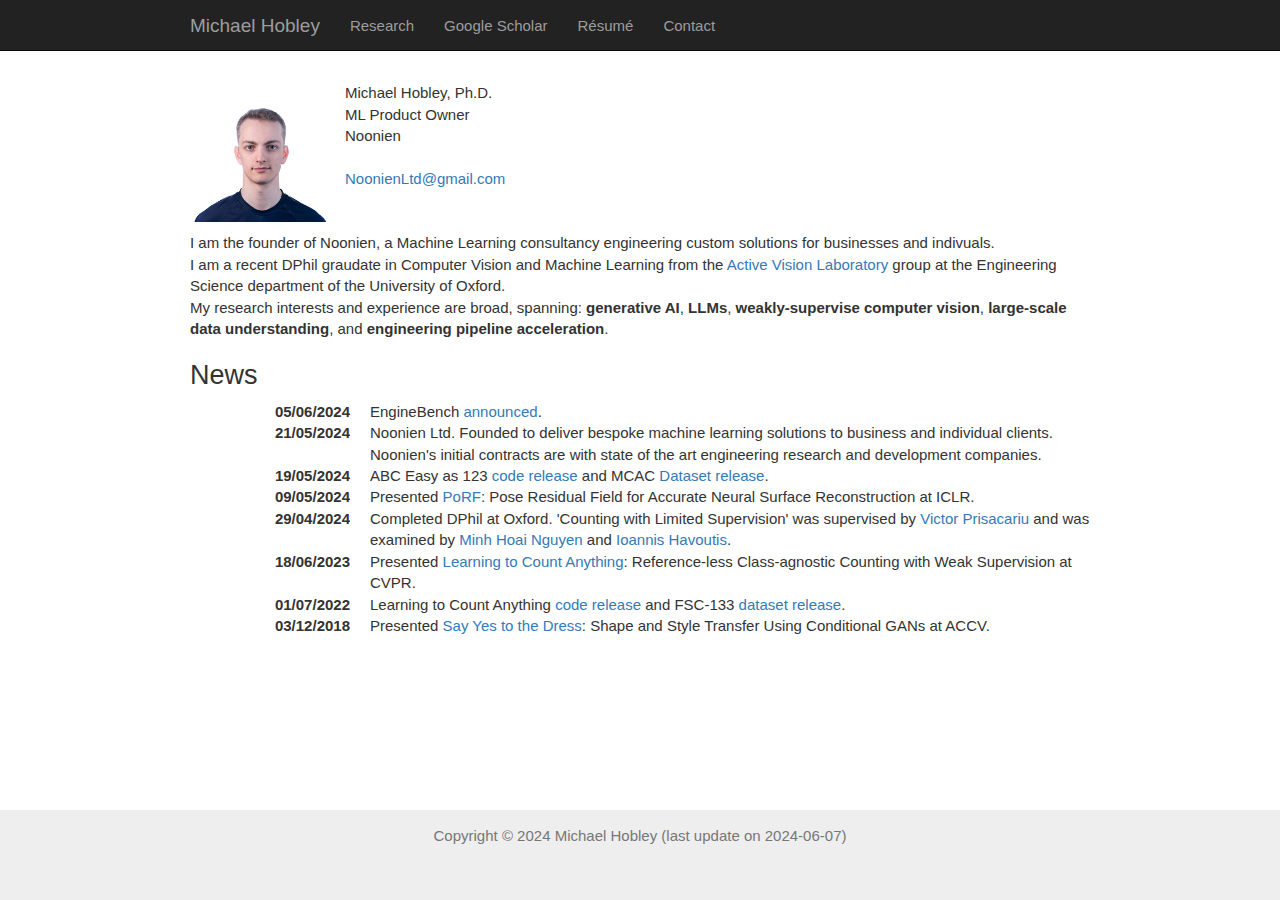
==== commit d65e7062: "Update index.html" ====
--- a/index.html
+++ b/index.html
@@ -151,6 +151,10 @@
 
     <h2>News</h2>
     <dl class="dl-horizontal">
+      <dt>05/06/2024</dt>
+      <dd>
+        EngineBench <a href="https://arxiv.org/abs/2406.03325"> announced</a>.
+      </dd>
       <dt>21/05/2024</dt>
       <dd>
         Noonien Ltd. Founded to deliver bespoke machine learning solutions to business and individual clients. Noonien's initial contracts are with state of the art engineering research and development companies.
@@ -182,7 +186,7 @@
 
 
       <div id="footer" class="container-fluid navbar-fixed-bottom text-center">
-        <div class="row">Copyright © 2024 Michael Hobley (last update on 2024-05-30)
+        <div class="row">Copyright © 2024 Michael Hobley (last update on 2024-06-07)
 
 
 
@@ -202,4 +206,4 @@
       </table>
 </body>
 
-</html>+</html>
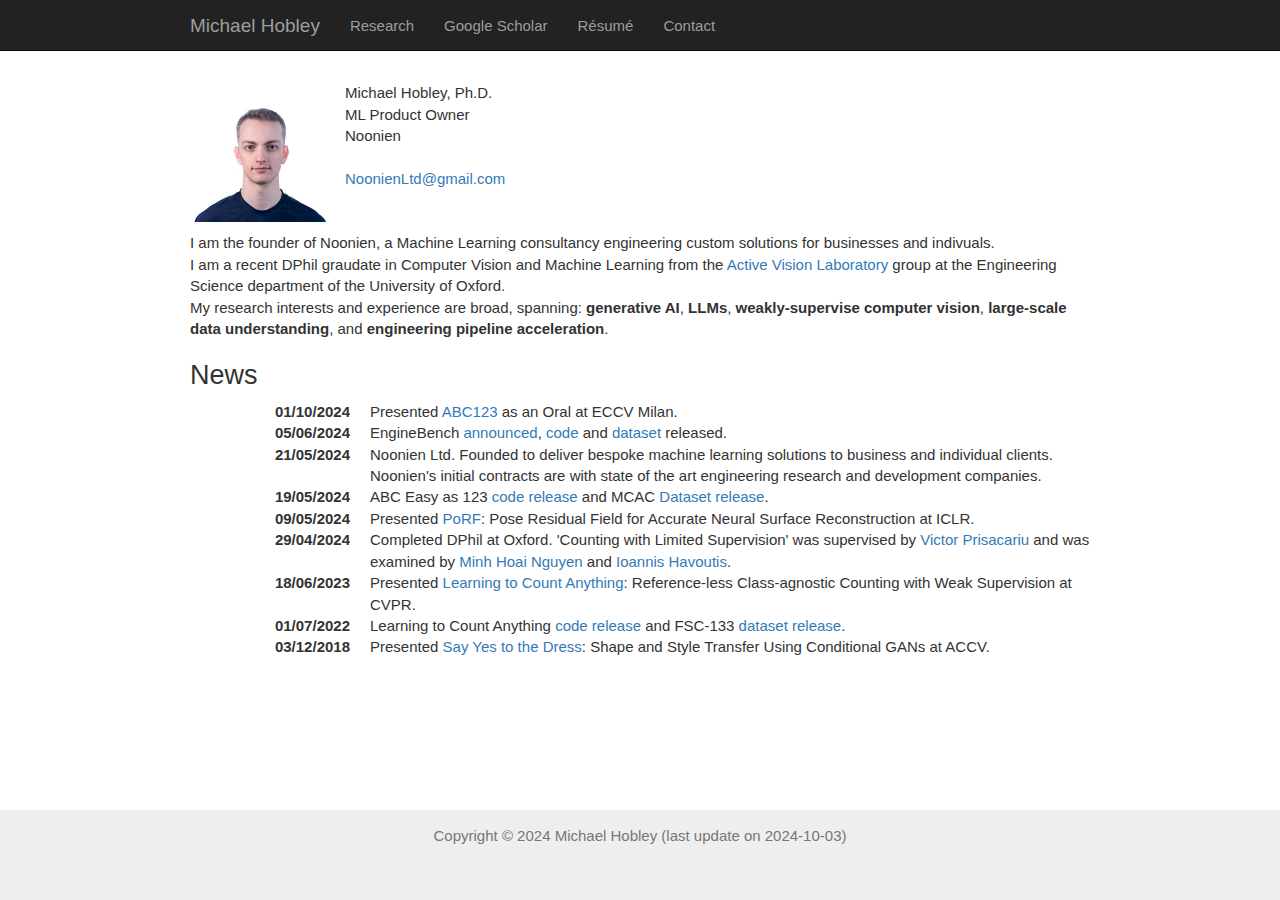
==== commit 17aa24ae: "Update index.html" ====
--- a/index.html
+++ b/index.html
@@ -151,9 +151,13 @@
 
     <h2>News</h2>
     <dl class="dl-horizontal">
+      <dt>01/10/2024</dt>
+      <dd>
+        Presented <a href="https://abc123.active.vision"> ABC123</a> as an Oral at ECCV Milan.
+      </dd>
       <dt>05/06/2024</dt>
       <dd>
-        EngineBench <a href="https://arxiv.org/abs/2406.03325"> announced</a>.
+        EngineBench <a href="https://arxiv.org/abs/2406.03325"> announced</a>,  <a href="https://github.com/sambkr/EngineBench"> code</a> and <a href="https://www.kaggle.com/datasets/samueljbaker/enginebench"> dataset </a>  released.
       </dd>
       <dt>21/05/2024</dt>
       <dd>
@@ -186,7 +190,7 @@
 
 
       <div id="footer" class="container-fluid navbar-fixed-bottom text-center">
-        <div class="row">Copyright © 2024 Michael Hobley (last update on 2024-06-07)
+        <div class="row">Copyright © 2024 Michael Hobley (last update on 2024-10-03)
 
 
 
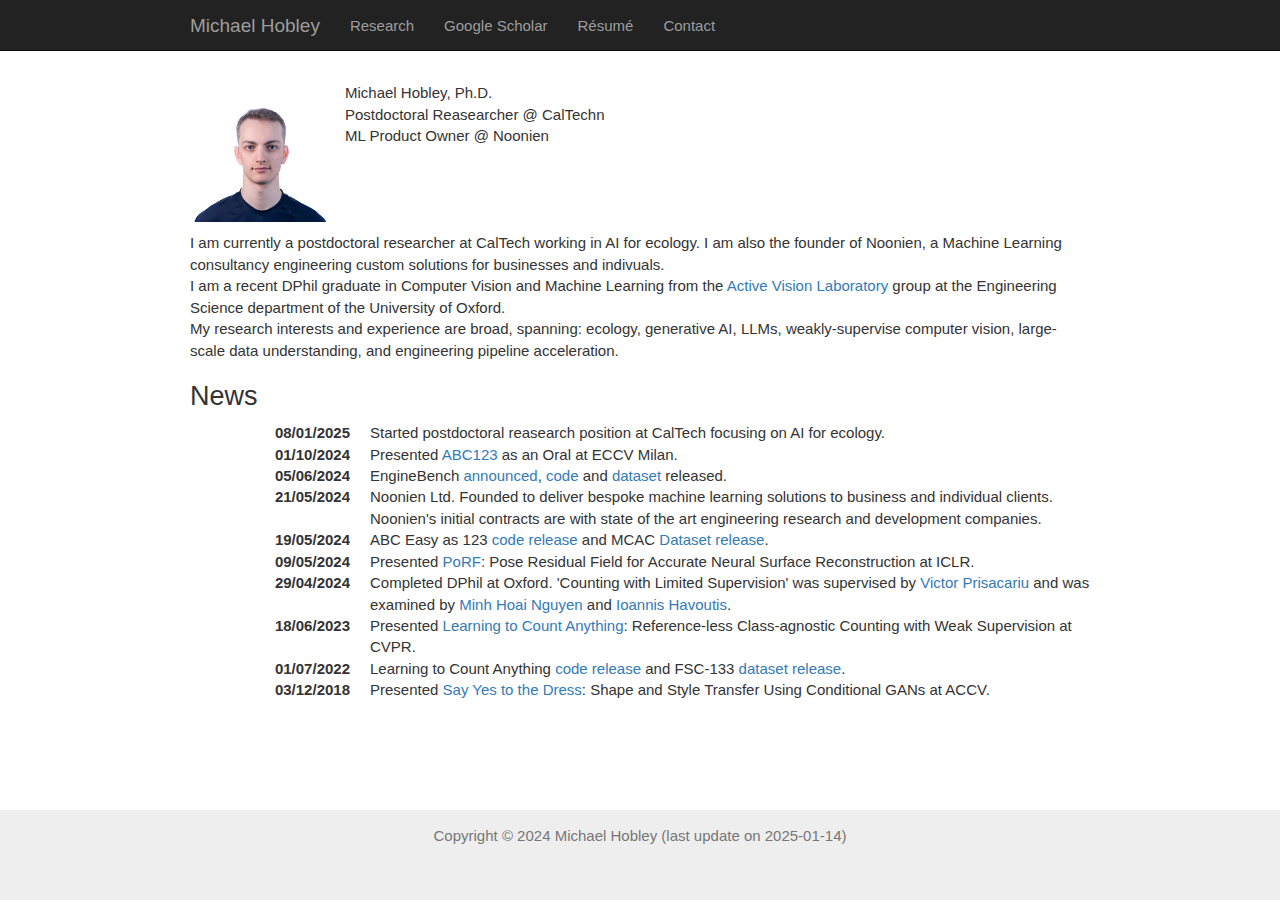
==== commit 5dcabc91: "Update index.html" ====
--- a/index.html
+++ b/index.html
@@ -125,32 +125,36 @@
       </div>
       <div class="col-xs-8 col-sm-4 col-md-4 bottom-buffer">
         Michael Hobley,&nbsp;Ph.D.<br>
-        ML Product Owner<br>
-        Noonien<br>
+        Postdoctoral Reasearcher @ CalTechn <br>
+        ML Product Owner @ Noonien<br>
         <br>
         <ul class="list-unstyled">
-          <li>
+<!--           <li>
             <a href="mailto:NoonienLtd@gmail.com" rel="self"> NoonienLtd@gmail.com</a>
-          </li>
+          </li> -->
         </ul>
       </div>
     </div>
 
     <p>
-      I am the founder of Noonien, a Machine Learning consultancy engineering custom solutions for businesses and
+      I am currently a postdoctoral researcher at CalTech working in AI for ecology.
+      I am also the founder of Noonien, a Machine Learning consultancy engineering custom solutions for businesses and
       indivuals.
       <br>
-      I am a recent DPhil graudate in Computer Vision and Machine Learning from the
+      I am a recent DPhil graduate in Computer Vision and Machine Learning from the
       <a href="http://www.robots.ox.ac.uk/~lav/">Active Vision Laboratory</a> group at the Engineering
       Science department of the University of Oxford.
       <br>
-      My research interests and experience are broad, spanning: <b>generative AI</b>, <b>LLMs</b>, <b>weakly-supervise computer
-        vision</b>,
-      <b>large-scale data understanding</b>, and <b>engineering pipeline acceleration</b>.
+      My research interests and experience are broad, spanning: ecology, generative AI, LLMs, weakly-supervise computer
+        vision,  large-scale data understanding, and engineering pipeline acceleration.
 
 
     <h2>News</h2>
     <dl class="dl-horizontal">
+      <dt>08/01/2025</dt>
+      <dd>
+        Started postdoctoral reasearch position at CalTech focusing on AI for ecology.
+      </dd>
       <dt>01/10/2024</dt>
       <dd>
         Presented <a href="https://abc123.active.vision"> ABC123</a> as an Oral at ECCV Milan.
@@ -190,13 +194,7 @@
 
 
       <div id="footer" class="container-fluid navbar-fixed-bottom text-center">
-        <div class="row">Copyright © 2024 Michael Hobley (last update on 2024-10-03)
-
-
-
-
-
-
+        <div class="row">Copyright © 2024 Michael Hobley (last update on 2025-01-14)
         </div>
       </div>
       <table cellspacing="0" cellpadding="0" role="presentation" class="gstl_50 gssb_c"
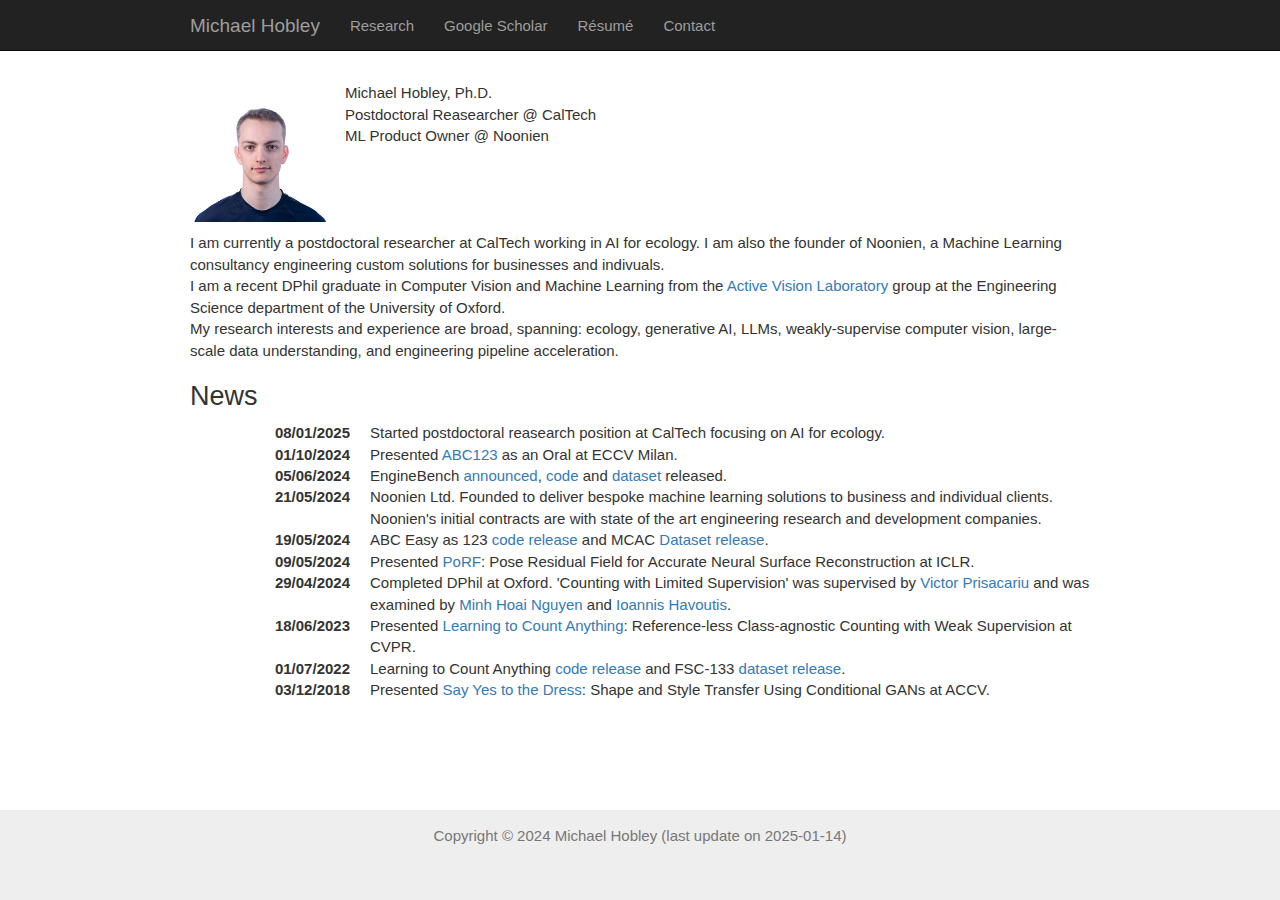
==== commit 155ed71b: "Update index.html" ====
--- a/index.html
+++ b/index.html
@@ -125,7 +125,7 @@
       </div>
       <div class="col-xs-8 col-sm-4 col-md-4 bottom-buffer">
         Michael Hobley,&nbsp;Ph.D.<br>
-        Postdoctoral Reasearcher @ CalTechn <br>
+        Postdoctoral Reasearcher @ CalTech <br>
         ML Product Owner @ Noonien<br>
         <br>
         <ul class="list-unstyled">
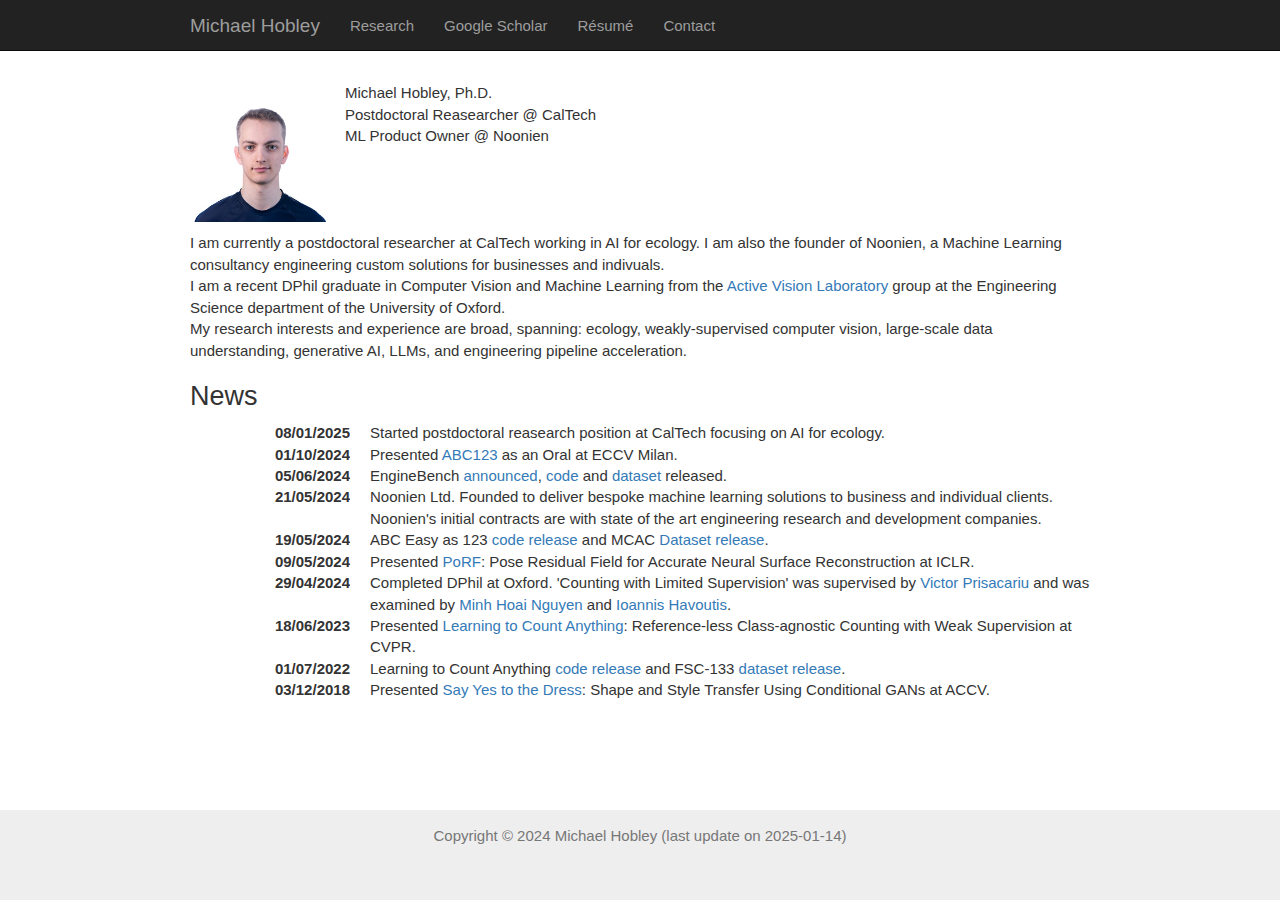
==== commit 6b407cf8: "Update index.html" ====
--- a/index.html
+++ b/index.html
@@ -145,8 +145,8 @@
       <a href="http://www.robots.ox.ac.uk/~lav/">Active Vision Laboratory</a> group at the Engineering
       Science department of the University of Oxford.
       <br>
-      My research interests and experience are broad, spanning: ecology, generative AI, LLMs, weakly-supervise computer
-        vision,  large-scale data understanding, and engineering pipeline acceleration.
+      My research interests and experience are broad, spanning: ecology, weakly-supervised computer
+        vision, large-scale data understanding, generative AI, LLMs, and engineering pipeline acceleration.
 
 
     <h2>News</h2>
